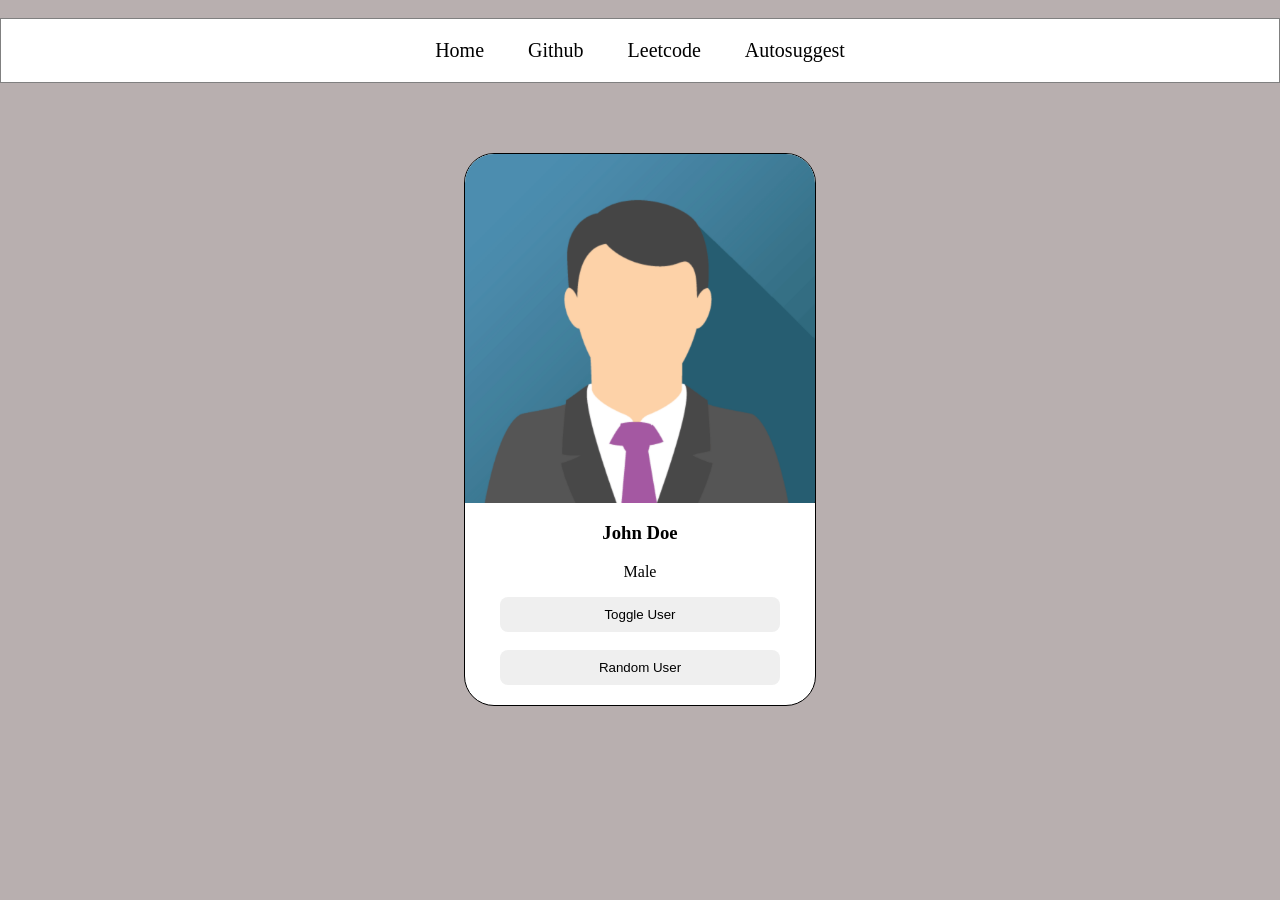
==== src/main/resources/static/index.html @ 00684114 "g" ====
⁠ <!DOCTYPE html>
<html lang="en">
<head>
    <meta charset="UTF-8">
    <meta name="viewport" content="width=device-width, initial-scale=1.0">
    <title>Auto Suggest</title>
    <link rel="stylesheet" href="index.css">
</head>
<body>
    <!-- <h1>Hello World!</h1> -->
     <div class="navbar">
        <a href="">Home</a>
        <a href="https://github.com/">Github</a>
        <a href="">Leetcode</a>
        <a href="">Autosuggest</a>
     </div>

     <div class="card">
        <img src="john.png" alt="image not found">
        <h3 id="user-name">John Doe</h3>
        <p>Male</p>
        <button>Toggle User</button>
        <br>
        <br>
        <button> Random User</button>
     </div>
    <script src="index.js"></script>
</body>
</html> ⁠
---- src/main/resources/static/index.css ----
body{
    margin: 0px;
    background-color: rgb(184, 175, 175);
}

h1 {
    color: red;
}

.navbar{
    border-style: solid;
    border-width: 1px;
    border-color: gray;
    padding: 20px;
    text-align: center;
    background-color: white;
}

.navbar a{
    padding: 20px;
    text-decoration: none;
    color: black;
    font-size: 20px;
}

.navbar a:hover{
    color: blue;
    background-color: aqua;
}

.card{
    border: 1px solid black;
    width: 350px;
    border-radius: 30px;
    text-align: center;
    margin-top: 70px;
    overflow: hidden;
    /* margin-left: 40%; */
    margin-left: auto;
    margin-right: auto;
    padding-bottom: 20px;
    background-color: white;
}

.card img{
    /* width: 300px; */
    width: 100%;
}

.card button{
    border-style: none;
    padding: 10px;
    width: 80%;
    border-radius: 8px;
} ⁠
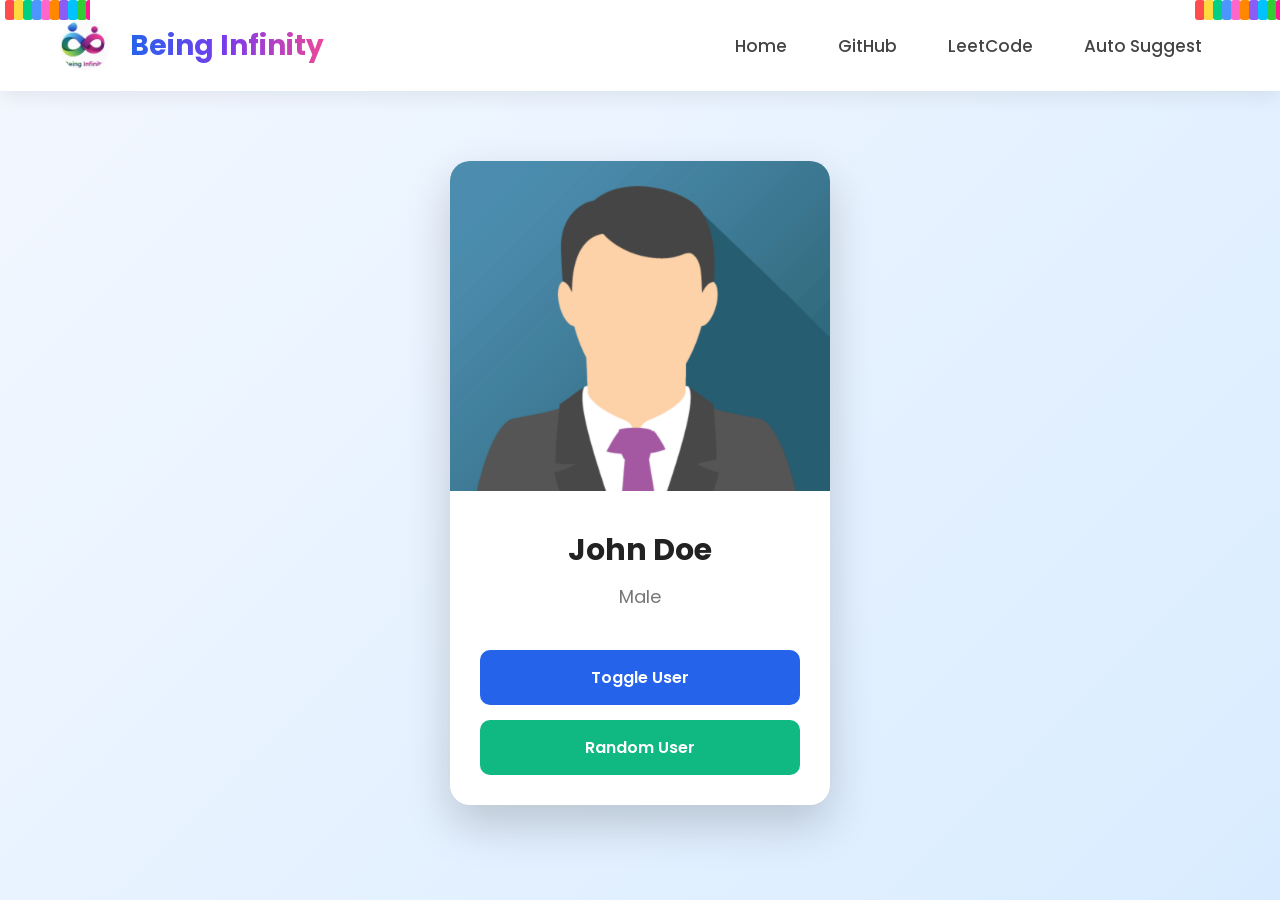
==== commit 4cf00965: "f" ====
--- a/src/main/resources/static/index.html
+++ b/src/main/resources/static/index.html
@@ -1,30 +1,95 @@
+<!DOCTYPE html>
+<html lang="en">
 
-⁠ <!DOCTYPE html>
-<html lang="en">
 <head>
+
     <meta charset="UTF-8">
+
     <meta name="viewport" content="width=device-width, initial-scale=1.0">
-    <title>Auto Suggest</title>
+
+    <title>Being Infinity</title>
+
+    <link href="https://fonts.googleapis.com/css2?family=Poppins:wght@300;400;500;600;700&display=swap"
+        rel="stylesheet">
+
     <link rel="stylesheet" href="index.css">
+
 </head>
+
 <body>
-    <!-- <h1>Hello World!</h1> -->
-     <div class="navbar">
-        <a href="">Home</a>
-        <a href="https://github.com/">Github</a>
-        <a href="">Leetcode</a>
-        <a href="">Autosuggest</a>
-     </div>
 
-     <div class="card">
-        <img src="john.png" alt="image not found">
-        <h3 id="user-name">John Doe</h3>
-        <p>Male</p>
-        <button>Toggle User</button>
-        <br>
-        <br>
-        <button> Random User</button>
-     </div>
+    <!-- LEFT CONFETTI -->
+    <div class="confetti left">
+        <span></span><span></span><span></span><span></span><span></span>
+        <span></span><span></span><span></span><span></span><span></span>
+    </div>
+
+    <!-- RIGHT CONFETTI -->
+    <div class="confetti right">
+        <span></span><span></span><span></span><span></span><span></span>
+        <span></span><span></span><span></span><span></span><span></span>
+    </div>
+
+    <!-- NAVBAR -->
+
+    <nav class="navbar">
+
+        <div class="logo">
+
+            <img src="being-infinity.png" alt="Being Infinity">
+
+            <span>Being Infinity</span>
+
+        </div>
+
+        <div class="nav-links">
+
+            <a href="#">Home</a>
+
+            <a href="https://github.com" target="_blank">GitHub</a>
+
+            <a href="#">LeetCode</a>
+
+            <a href="#">Auto Suggest</a>
+
+        </div>
+
+    </nav>
+
+    <!-- CARD -->
+
+    <main>
+
+        <div class="card">
+
+            <img src="john.png" alt="John Doe">
+
+            <div class="card-content">
+
+                <h2 id="user-name">John Doe</h2>
+
+                <p class="gender">Male</p>
+
+                <button class="toggle-btn">
+
+                    Toggle User
+
+                </button>
+
+                <button class="random-btn">
+
+                    Random User
+
+                </button>
+
+            </div>
+
+        </div>
+
+    </main>
+
     <script src="index.js"></script>
+
 </body>
-</html> ⁠+
+</html>
--- a/src/main/resources/static/index.css
+++ b/src/main/resources/static/index.css
@@ -1,55 +1,377 @@
+/* ===========================
+   GLOBAL
+=========================== */
+
+*{
+    margin:0;
+    padding:0;
+    box-sizing:border-box;
+    font-family:'Poppins',sans-serif;
+}
+
 body{
-    margin: 0px;
-    background-color: rgb(184, 175, 175);
-}
-
-h1 {
-    color: red;
-}
+
+    background:linear-gradient(135deg,#f4f8ff,#d9ecff);
+
+    min-height:100vh;
+
+    overflow-x:hidden;
+
+}
+
+/* ===========================
+   NAVBAR
+=========================== */
 
 .navbar{
-    border-style: solid;
-    border-width: 1px;
-    border-color: gray;
-    padding: 20px;
-    text-align: center;
-    background-color: white;
-}
-
-.navbar a{
-    padding: 20px;
-    text-decoration: none;
-    color: black;
-    font-size: 20px;
-}
-
-.navbar a:hover{
-    color: blue;
-    background-color: aqua;
-}
+
+    display:flex;
+
+    justify-content:space-between;
+
+    align-items:center;
+
+    padding:18px 60px;
+
+    background:white;
+
+    box-shadow:0 5px 20px rgba(0,0,0,.08);
+
+    position:sticky;
+
+    top:0;
+
+    z-index:100;
+
+}
+
+.logo{
+
+    display:flex;
+
+    align-items:center;
+
+    gap:15px;
+
+}
+
+.logo img{
+
+    width:55px;
+
+    height:55px;
+
+    border-radius:50%;
+
+    object-fit:cover;
+
+}
+
+.logo span{
+
+    font-size:28px;
+
+    font-weight:700;
+
+    background:linear-gradient(90deg,#2563eb,#7c3aed,#ec4899);
+
+    -webkit-background-clip:text;
+
+    -webkit-text-fill-color:transparent;
+
+}
+
+.nav-links{
+
+    display:flex;
+
+    gap:15px;
+
+}
+
+.nav-links a{
+
+    text-decoration:none;
+
+    color:#444;
+
+    font-size:17px;
+
+    font-weight:500;
+
+    padding:10px 18px;
+
+    border-radius:8px;
+
+    transition:.3s;
+
+}
+
+.nav-links a:hover{
+
+    background:#2563eb;
+
+    color:white;
+
+}
+
+/* ===========================
+   MAIN
+=========================== */
+
+main{
+
+    display:flex;
+
+    justify-content:center;
+
+    align-items:center;
+
+    padding:70px;
+
+}
+
+/* ===========================
+   CARD
+=========================== */
 
 .card{
-    border: 1px solid black;
-    width: 350px;
-    border-radius: 30px;
-    text-align: center;
-    margin-top: 70px;
-    overflow: hidden;
-    /* margin-left: 40%; */
-    margin-left: auto;
-    margin-right: auto;
-    padding-bottom: 20px;
-    background-color: white;
+
+    width:380px;
+
+    background:white;
+
+    border-radius:20px;
+
+    overflow:hidden;
+
+    box-shadow:0 20px 45px rgba(0,0,0,.18);
+
+    transition:.4s;
+
+}
+
+.card:hover{
+
+    transform:translateY(-10px);
+
 }
 
 .card img{
-    /* width: 300px; */
-    width: 100%;
-}
-
-.card button{
-    border-style: none;
-    padding: 10px;
-    width: 80%;
-    border-radius: 8px;
-} ⁠+
+    width:100%;
+
+    height:330px;
+
+    object-fit:cover;
+
+}
+
+.card-content{
+
+    padding:30px;
+
+    text-align:center;
+
+}
+
+.card-content h2{
+
+    color:#222;
+
+    margin-bottom:10px;
+
+    font-size:30px;
+
+}
+
+.gender{
+
+    color:#777;
+
+    margin-bottom:25px;
+
+    font-size:18px;
+
+}
+
+/* ===========================
+   BUTTONS
+=========================== */
+
+button{
+
+    width:100%;
+
+    padding:15px;
+
+    border:none;
+
+    border-radius:10px;
+
+    margin-top:15px;
+
+    cursor:pointer;
+
+    font-size:16px;
+
+    font-weight:600;
+
+    transition:.3s;
+
+}
+
+.toggle-btn{
+
+    background:#2563eb;
+
+    color:white;
+
+}
+
+.toggle-btn:hover{
+
+    background:#1d4ed8;
+
+}
+
+.random-btn{
+
+    background:#10b981;
+
+    color:white;
+
+}
+
+.random-btn:hover{
+
+    background:#059669;
+
+}
+
+/* ===========================
+   CONFETTI
+=========================== */
+
+.confetti{
+
+    position:fixed;
+
+    top:0;
+
+    width:90px;
+
+    height:100vh;
+
+    pointer-events:none;
+
+    overflow:hidden;
+
+    z-index:999;
+
+}
+
+.left{
+
+    left:0;
+
+}
+
+.right{
+
+    right:0;
+
+}
+
+.confetti span{
+
+    position:absolute;
+
+    width:10px;
+
+    height:20px;
+
+    border-radius:3px;
+
+    animation:fall linear infinite;
+
+}
+
+/* Different colors */
+
+.confetti span:nth-child(1){left:5%;background:#ff4d4d;animation-duration:5s;}
+.confetti span:nth-child(2){left:15%;background:#ffd93d;animation-duration:4s;animation-delay:1s;}
+.confetti span:nth-child(3){left:25%;background:#00d084;animation-duration:6s;}
+.confetti span:nth-child(4){left:35%;background:#4d96ff;animation-duration:5s;}
+.confetti span:nth-child(5){left:45%;background:#ff66cc;animation-duration:4.5s;}
+.confetti span:nth-child(6){left:55%;background:#ff8800;animation-duration:6s;}
+.confetti span:nth-child(7){left:65%;background:#8b5cf6;animation-duration:5.5s;}
+.confetti span:nth-child(8){left:75%;background:#00c2ff;animation-duration:4.3s;}
+.confetti span:nth-child(9){left:85%;background:#32cd32;animation-duration:5.8s;}
+.confetti span:nth-child(10){left:95%;background:#ff1493;animation-duration:4.7s;}
+
+@keyframes fall{
+
+    0%{
+
+        transform:translateY(-120px) rotate(0deg);
+
+        opacity:1;
+
+    }
+
+    100%{
+
+        transform:translateY(110vh) rotate(720deg);
+
+        opacity:0;
+
+    }
+
+}
+
+/* ===========================
+   RESPONSIVE
+=========================== */
+
+@media(max-width:768px){
+
+.navbar{
+
+    flex-direction:column;
+
+    gap:15px;
+
+    padding:20px;
+
+}
+
+.nav-links{
+
+    flex-wrap:wrap;
+
+    justify-content:center;
+
+}
+
+main{
+
+    padding:30px;
+
+}
+
+.card{
+
+    width:100%;
+
+    max-width:360px;
+
+}
+
+.logo span{
+
+    font-size:22px;
+
+}
+
+}
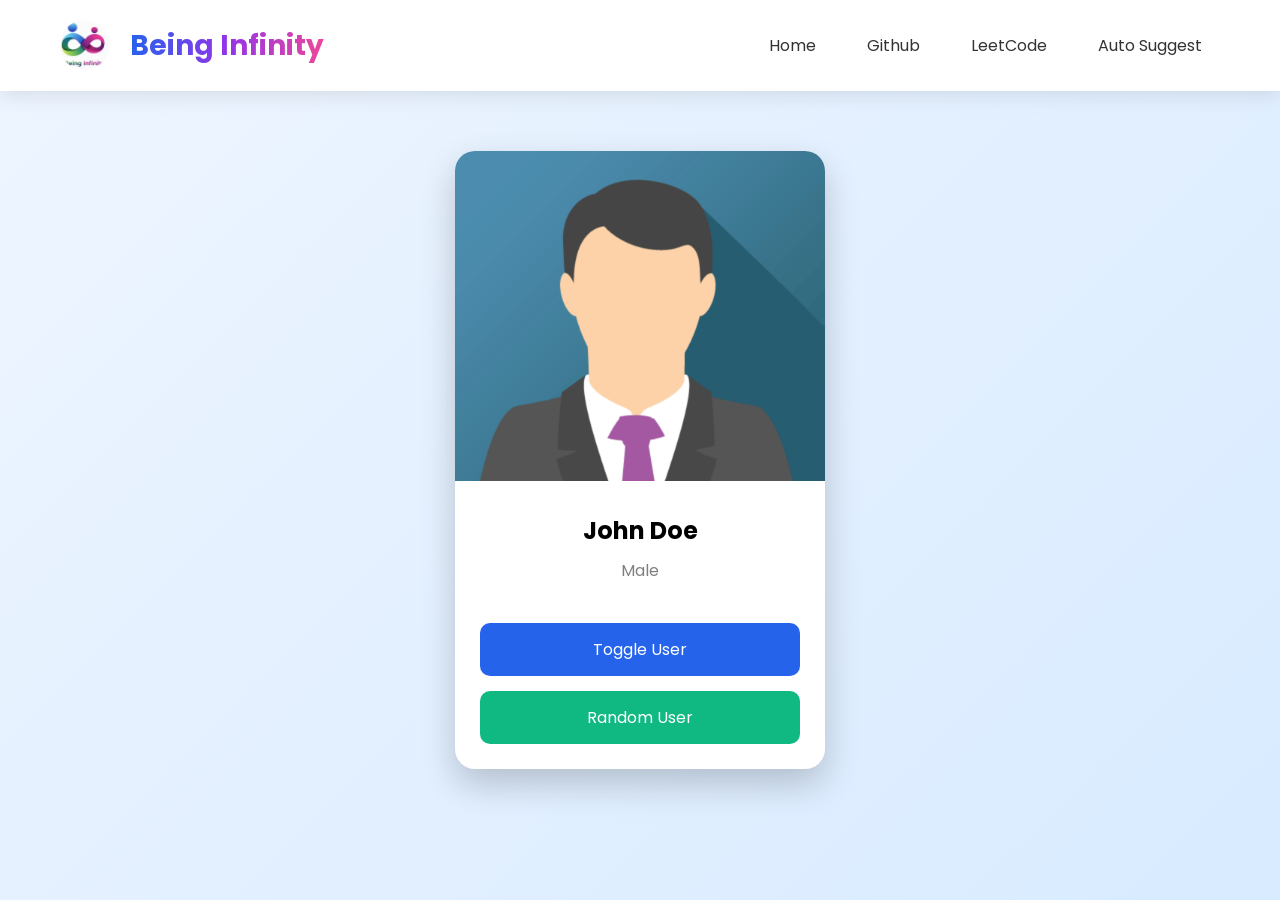
==== commit c80311d9: "updated" ====
--- a/src/main/resources/static/index.html
+++ b/src/main/resources/static/index.html
@@ -18,20 +18,6 @@
 
 <body>
 
-    <!-- LEFT CONFETTI -->
-    <div class="confetti left">
-        <span></span><span></span><span></span><span></span><span></span>
-        <span></span><span></span><span></span><span></span><span></span>
-    </div>
-
-    <!-- RIGHT CONFETTI -->
-    <div class="confetti right">
-        <span></span><span></span><span></span><span></span><span></span>
-        <span></span><span></span><span></span><span></span><span></span>
-    </div>
-
-    <!-- NAVBAR -->
-
     <nav class="navbar">
 
         <div class="logo">
@@ -46,7 +32,7 @@
 
             <a href="#">Home</a>
 
-            <a href="https://github.com" target="_blank">GitHub</a>
+            <a href="https://github.com/" target="_blank">Github</a>
 
             <a href="#">LeetCode</a>
 
@@ -56,27 +42,28 @@
 
     </nav>
 
-    <!-- CARD -->
-
     <main>
 
         <div class="card">
 
-            <img src="john.png" alt="John Doe">
+            <img
+                id="user-image"
+                src="john.png"
+                alt="User Image">
 
             <div class="card-content">
 
                 <h2 id="user-name">John Doe</h2>
 
-                <p class="gender">Male</p>
+                <p id="user-gender">Male</p>
 
-                <button class="toggle-btn">
+                <button class="toggle-btn" onclick="toggleUser()">
 
                     Toggle User
 
                 </button>
 
-                <button class="random-btn">
+                <button class="random-btn" onclick="randomUser()">
 
                     Random User
 
--- a/src/main/resources/static/index.css
+++ b/src/main/resources/static/index.css
@@ -1,7 +1,3 @@
-/* ===========================
-   GLOBAL
-=========================== */
-
 *{
     margin:0;
     padding:0;
@@ -11,17 +7,11 @@
 
 body{
 
-    background:linear-gradient(135deg,#f4f8ff,#d9ecff);
+    background:linear-gradient(135deg,#eef5ff,#d8ebff);
 
     min-height:100vh;
 
-    overflow-x:hidden;
-
-}
-
-/* ===========================
-   NAVBAR
-=========================== */
+}
 
 .navbar{
 
@@ -35,13 +25,7 @@
 
     background:white;
 
-    box-shadow:0 5px 20px rgba(0,0,0,.08);
-
-    position:sticky;
-
-    top:0;
-
-    z-index:100;
+    box-shadow:0 4px 20px rgba(0,0,0,.1);
 
 }
 
@@ -63,51 +47,139 @@
 
     border-radius:50%;
 
+}
+
+.logo span{
+
+    font-size:28px;
+
+    font-weight:bold;
+
+    background:linear-gradient(90deg,#2563eb,#9333ea,#ec4899);
+
+    -webkit-background-clip:text;
+
+    -webkit-text-fill-color:transparent;
+
+}
+
+.nav-links{
+
+    display:flex;
+
+    gap:15px;
+
+}
+
+.nav-links a{
+
+    text-decoration:none;
+
+    color:#333;
+
+    padding:10px 18px;
+
+    border-radius:8px;
+
+    transition:.3s;
+
+}
+
+.nav-links a:hover{
+
+    background:#2563eb;
+
+    color:white;
+
+}
+
+main{
+
+    display:flex;
+
+    justify-content:center;
+
+    align-items:center;
+
+    margin-top:60px;
+
+}
+
+.card{
+
+    width:370px;
+
+    background:white;
+
+    border-radius:20px;
+
+    overflow:hidden;
+
+    box-shadow:0 15px 35px rgba(0,0,0,.2);
+
+    transition:.3s;
+
+}
+
+.card:hover{
+
+    transform:translateY(-8px);
+
+}
+
+.card img{
+
+    width:100%;
+
+    height:330px;
+
     object-fit:cover;
 
 }
 
-.logo span{
-
-    font-size:28px;
-
-    font-weight:700;
-
-    background:linear-gradient(90deg,#2563eb,#7c3aed,#ec4899);
-
-    -webkit-background-clip:text;
-
-    -webkit-text-fill-color:transparent;
-
-}
-
-.nav-links{
-
-    display:flex;
-
-    gap:15px;
-
-}
-
-.nav-links a{
-
-    text-decoration:none;
-
-    color:#444;
-
-    font-size:17px;
-
-    font-weight:500;
-
-    padding:10px 18px;
-
-    border-radius:8px;
+.card-content{
+
+    padding:25px;
+
+    text-align:center;
+
+}
+
+.card-content h2{
+
+    margin-bottom:10px;
+
+}
+
+#user-gender{
+
+    color:gray;
+
+    margin-bottom:25px;
+
+}
+
+button{
+
+    width:100%;
+
+    padding:14px;
+
+    border:none;
+
+    border-radius:10px;
+
+    margin-top:15px;
+
+    cursor:pointer;
+
+    font-size:16px;
 
     transition:.3s;
 
 }
 
-.nav-links a:hover{
+.toggle-btn{
 
     background:#2563eb;
 
@@ -115,263 +187,22 @@
 
 }
 
-/* ===========================
-   MAIN
-=========================== */
-
-main{
-
-    display:flex;
-
-    justify-content:center;
-
-    align-items:center;
-
-    padding:70px;
-
-}
-
-/* ===========================
-   CARD
-=========================== */
-
-.card{
-
-    width:380px;
-
-    background:white;
-
-    border-radius:20px;
-
-    overflow:hidden;
-
-    box-shadow:0 20px 45px rgba(0,0,0,.18);
-
-    transition:.4s;
-
-}
-
-.card:hover{
-
-    transform:translateY(-10px);
-
-}
-
-.card img{
-
-    width:100%;
-
-    height:330px;
-
-    object-fit:cover;
-
-}
-
-.card-content{
-
-    padding:30px;
-
-    text-align:center;
-
-}
-
-.card-content h2{
-
-    color:#222;
-
-    margin-bottom:10px;
-
-    font-size:30px;
-
-}
-
-.gender{
-
-    color:#777;
-
-    margin-bottom:25px;
-
-    font-size:18px;
-
-}
-
-/* ===========================
-   BUTTONS
-=========================== */
-
-button{
-
-    width:100%;
-
-    padding:15px;
-
-    border:none;
-
-    border-radius:10px;
-
-    margin-top:15px;
-
-    cursor:pointer;
-
-    font-size:16px;
-
-    font-weight:600;
-
-    transition:.3s;
-
-}
-
-.toggle-btn{
-
-    background:#2563eb;
+.toggle-btn:hover{
+
+    background:#1d4ed8;
+
+}
+
+.random-btn{
+
+    background:#10b981;
 
     color:white;
 
 }
 
-.toggle-btn:hover{
-
-    background:#1d4ed8;
-
-}
-
-.random-btn{
-
-    background:#10b981;
-
-    color:white;
-
-}
-
 .random-btn:hover{
 
     background:#059669;
 
-}
-
-/* ===========================
-   CONFETTI
-=========================== */
-
-.confetti{
-
-    position:fixed;
-
-    top:0;
-
-    width:90px;
-
-    height:100vh;
-
-    pointer-events:none;
-
-    overflow:hidden;
-
-    z-index:999;
-
-}
-
-.left{
-
-    left:0;
-
-}
-
-.right{
-
-    right:0;
-
-}
-
-.confetti span{
-
-    position:absolute;
-
-    width:10px;
-
-    height:20px;
-
-    border-radius:3px;
-
-    animation:fall linear infinite;
-
-}
-
-/* Different colors */
-
-.confetti span:nth-child(1){left:5%;background:#ff4d4d;animation-duration:5s;}
-.confetti span:nth-child(2){left:15%;background:#ffd93d;animation-duration:4s;animation-delay:1s;}
-.confetti span:nth-child(3){left:25%;background:#00d084;animation-duration:6s;}
-.confetti span:nth-child(4){left:35%;background:#4d96ff;animation-duration:5s;}
-.confetti span:nth-child(5){left:45%;background:#ff66cc;animation-duration:4.5s;}
-.confetti span:nth-child(6){left:55%;background:#ff8800;animation-duration:6s;}
-.confetti span:nth-child(7){left:65%;background:#8b5cf6;animation-duration:5.5s;}
-.confetti span:nth-child(8){left:75%;background:#00c2ff;animation-duration:4.3s;}
-.confetti span:nth-child(9){left:85%;background:#32cd32;animation-duration:5.8s;}
-.confetti span:nth-child(10){left:95%;background:#ff1493;animation-duration:4.7s;}
-
-@keyframes fall{
-
-    0%{
-
-        transform:translateY(-120px) rotate(0deg);
-
-        opacity:1;
-
-    }
-
-    100%{
-
-        transform:translateY(110vh) rotate(720deg);
-
-        opacity:0;
-
-    }
-
-}
-
-/* ===========================
-   RESPONSIVE
-=========================== */
-
-@media(max-width:768px){
-
-.navbar{
-
-    flex-direction:column;
-
-    gap:15px;
-
-    padding:20px;
-
-}
-
-.nav-links{
-
-    flex-wrap:wrap;
-
-    justify-content:center;
-
-}
-
-main{
-
-    padding:30px;
-
-}
-
-.card{
-
-    width:100%;
-
-    max-width:360px;
-
-}
-
-.logo span{
-
-    font-size:22px;
-
-}
-
 }
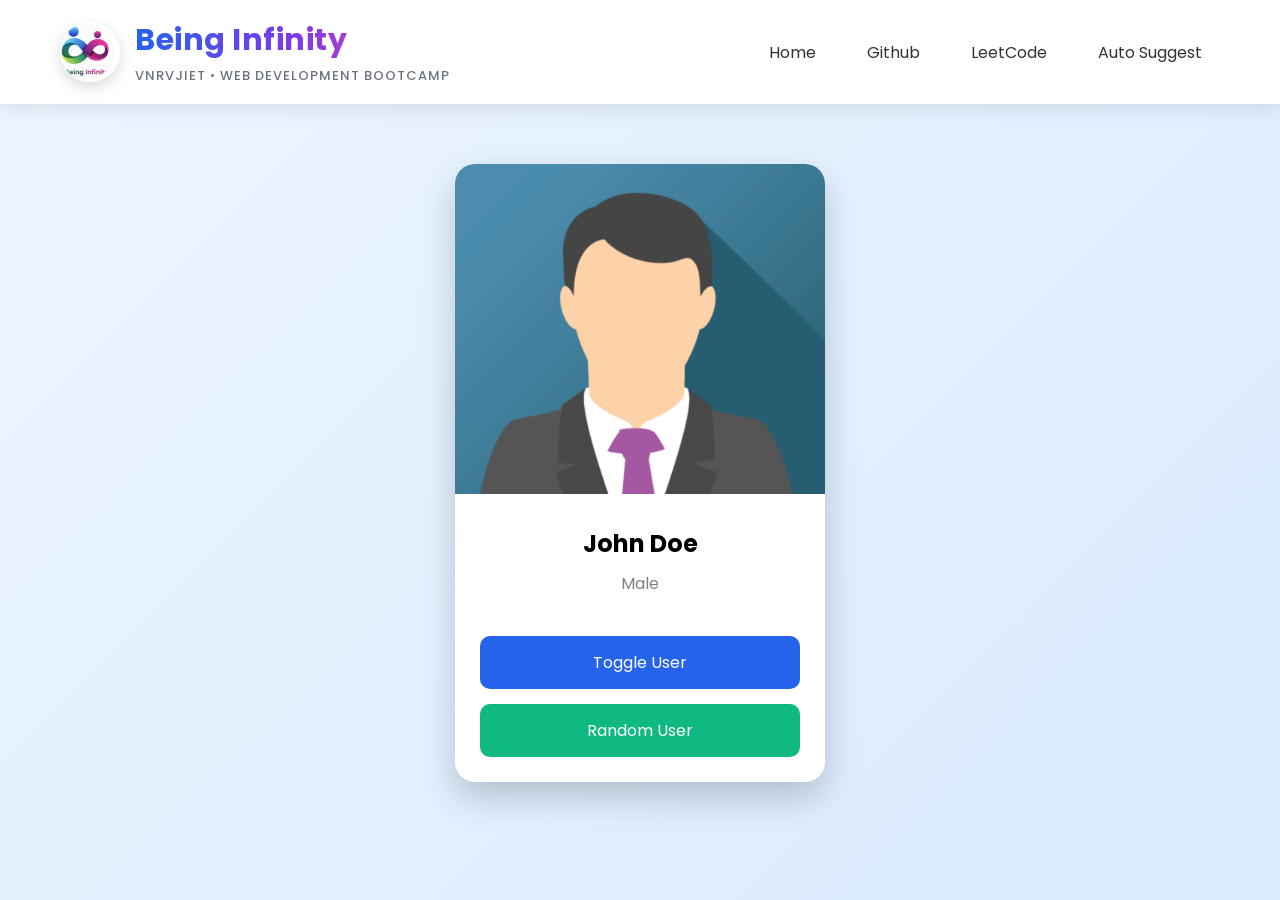
==== commit 7693ed15: "updated" ====
--- a/src/main/resources/static/index.html
+++ b/src/main/resources/static/index.html
@@ -20,13 +20,19 @@
 
     <nav class="navbar">
 
-        <div class="logo">
+       <div class="logo">
 
-            <img src="being-infinity.png" alt="Being Infinity">
+    <img src="being-infinity.png" alt="Being Infinity Logo">
 
-            <span>Being Infinity</span>
+    <div class="logo-text">
 
-        </div>
+        <h2>Being Infinity</h2>
+
+        <p>VNRVJIET • Web Development Bootcamp</p>
+
+    </div>
+
+</div>
 
         <div class="nav-links">
 
--- a/src/main/resources/static/index.css
+++ b/src/main/resources/static/index.css
@@ -28,6 +28,9 @@
     box-shadow:0 4px 20px rgba(0,0,0,.1);
 
 }
+/* ===========================
+   Logo
+=========================== */
 
 .logo{
 
@@ -41,26 +44,60 @@
 
 .logo img{
 
-    width:55px;
-
-    height:55px;
+    width:60px;
+
+    height:60px;
 
     border-radius:50%;
 
-}
-
-.logo span{
-
-    font-size:28px;
-
-    font-weight:bold;
-
-    background:linear-gradient(90deg,#2563eb,#9333ea,#ec4899);
+    object-fit:cover;
+
+    box-shadow:0 5px 15px rgba(0,0,0,.15);
+
+}
+
+.logo-text{
+
+    display:flex;
+
+    flex-direction:column;
+
+    justify-content:center;
+
+}
+
+.logo-text h2{
+
+    margin:0;
+
+    font-size:30px;
+
+    font-weight:700;
+
+    background:linear-gradient(90deg,#2563eb,#7c3aed,#ec4899);
 
     -webkit-background-clip:text;
 
     -webkit-text-fill-color:transparent;
 
+    letter-spacing:.5px;
+
+}
+
+.logo-text p{
+
+    margin-top:3px;
+
+    color:#6b7280;
+
+    font-size:13px;
+
+    font-weight:500;
+
+    letter-spacing:1px;
+
+    text-transform:uppercase;
+
 }
 
 .nav-links{
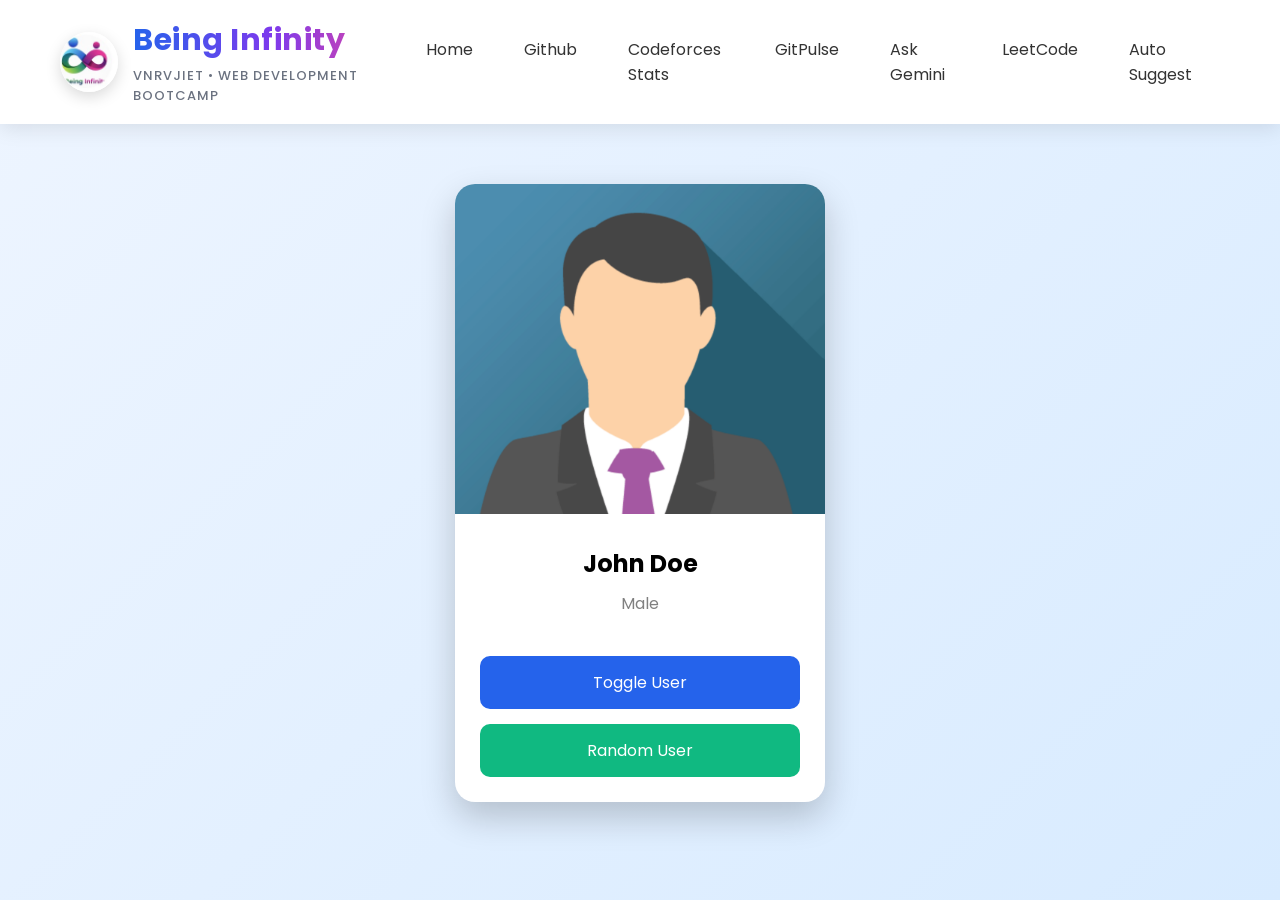
==== commit 63a5b814: "fg" ====
--- a/src/main/resources/static/index.html
+++ b/src/main/resources/static/index.html
@@ -40,7 +40,13 @@
 
             <a href="https://github.com/" target="_blank">Github</a>
 
-            <a href="#">LeetCode</a>
+            <a href="codeforces-stats.html" target="_blank">Codeforces Stats</a>
+
+            <a href="gitpulse.html" target="_blank">GitPulse</a>
+
+            <a href="ask-gemini.html" target="_blank">Ask Gemini</a>
+
+            <a href="leetcode-stats.html" target="_blank">LeetCode</a>
 
             <a href="#">Auto Suggest</a>
 
--- a/src/main/resources/static/index.css
+++ b/src/main/resources/static/index.css
@@ -242,4 +242,4 @@
 
     background:#059669;
 
-}+}
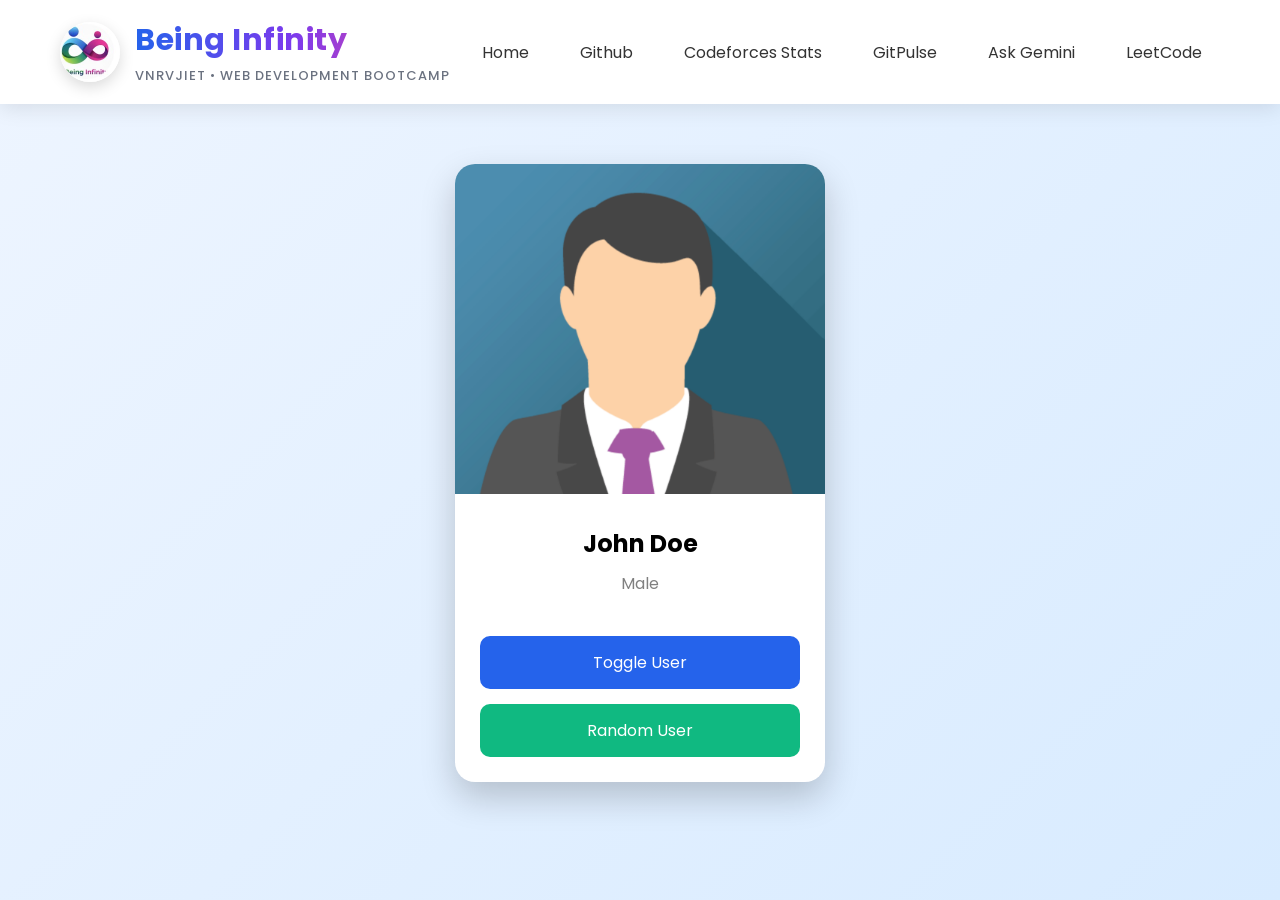
==== commit 19081505: "updated\" ====
--- a/src/main/resources/static/index.html
+++ b/src/main/resources/static/index.html
@@ -48,8 +48,6 @@
 
             <a href="leetcode-stats.html" target="_blank">LeetCode</a>
 
-            <a href="#">Auto Suggest</a>
-
         </div>
 
     </nav>
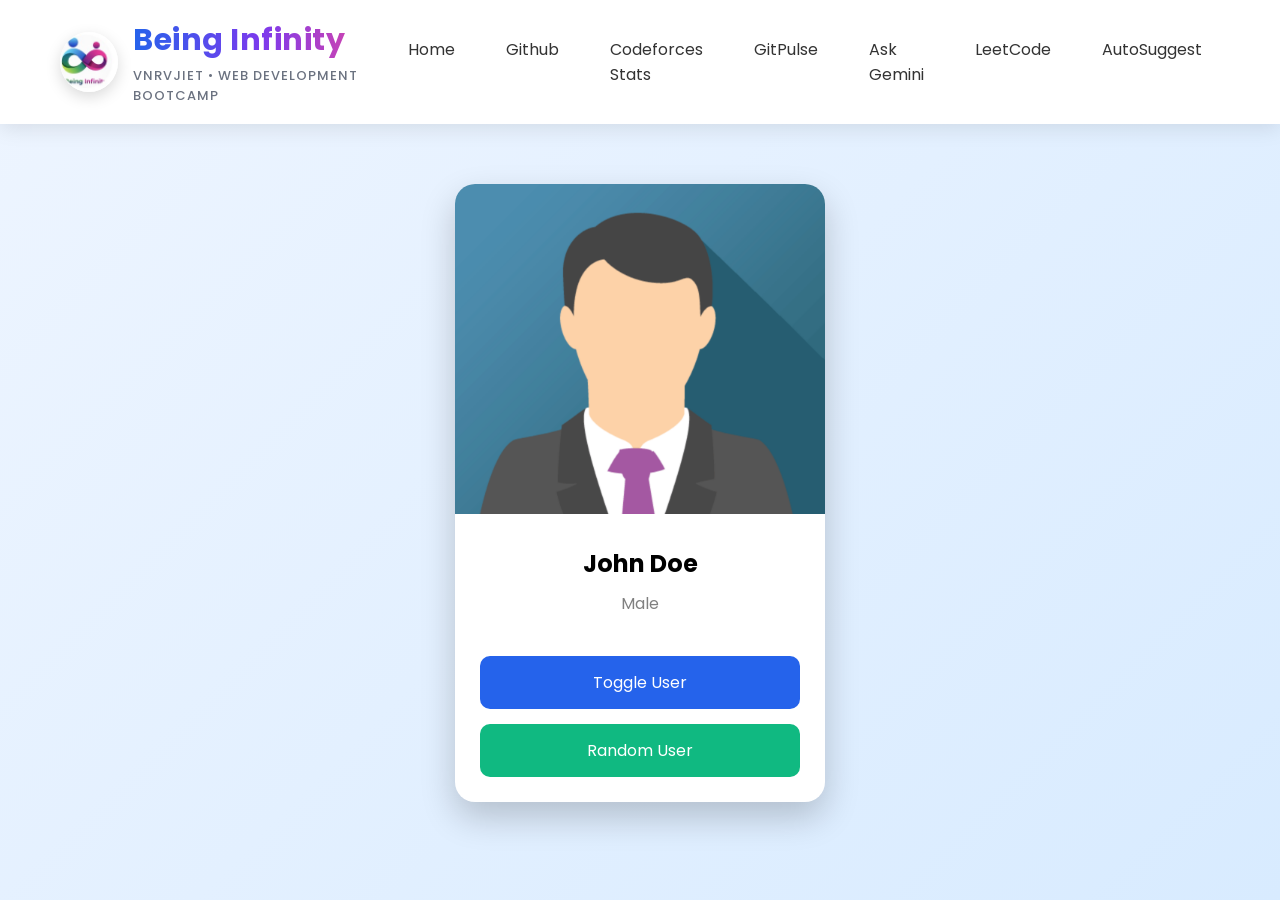
==== commit 686b49db: "updated" ====
--- a/src/main/resources/static/index.html
+++ b/src/main/resources/static/index.html
@@ -48,6 +48,8 @@
 
             <a href="leetcode-stats.html" target="_blank">LeetCode</a>
 
+            <a href="autosuggest.html" target="_blank">AutoSuggest</a>
+
         </div>
 
     </nav>
